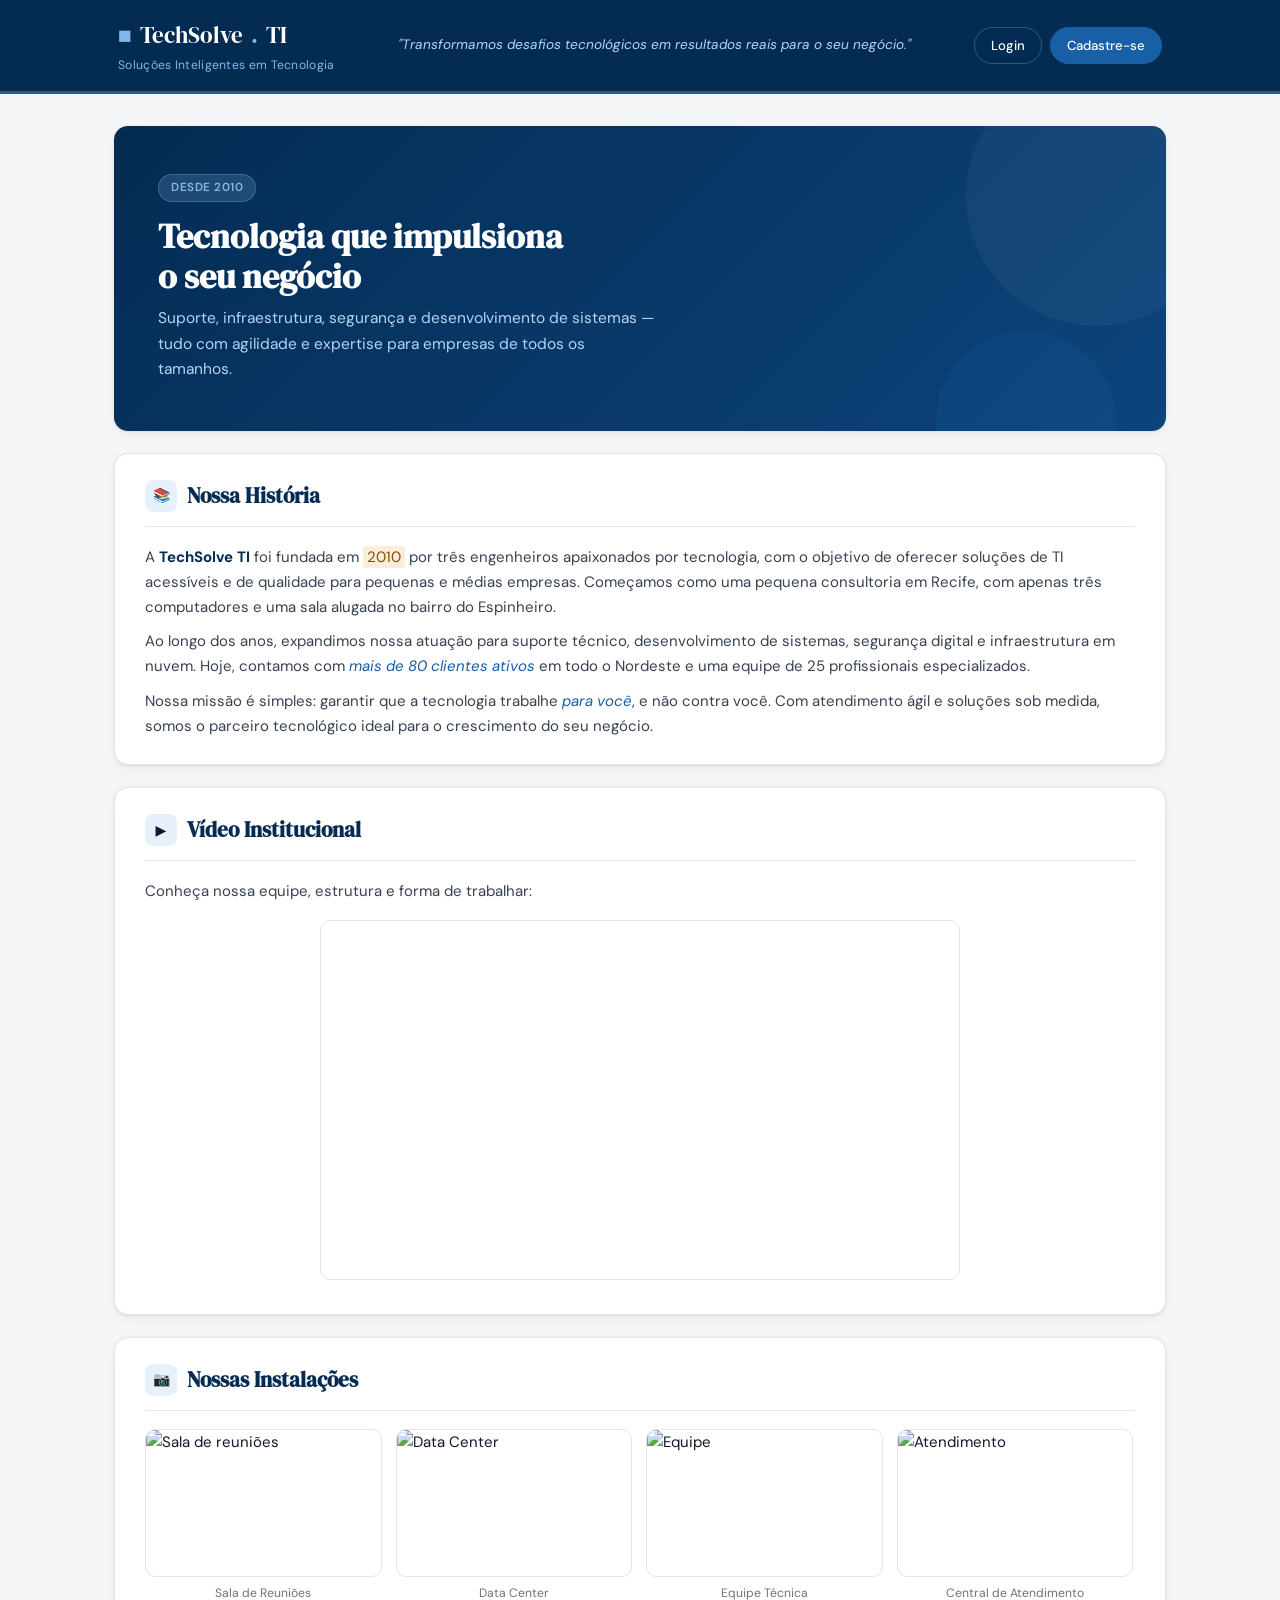
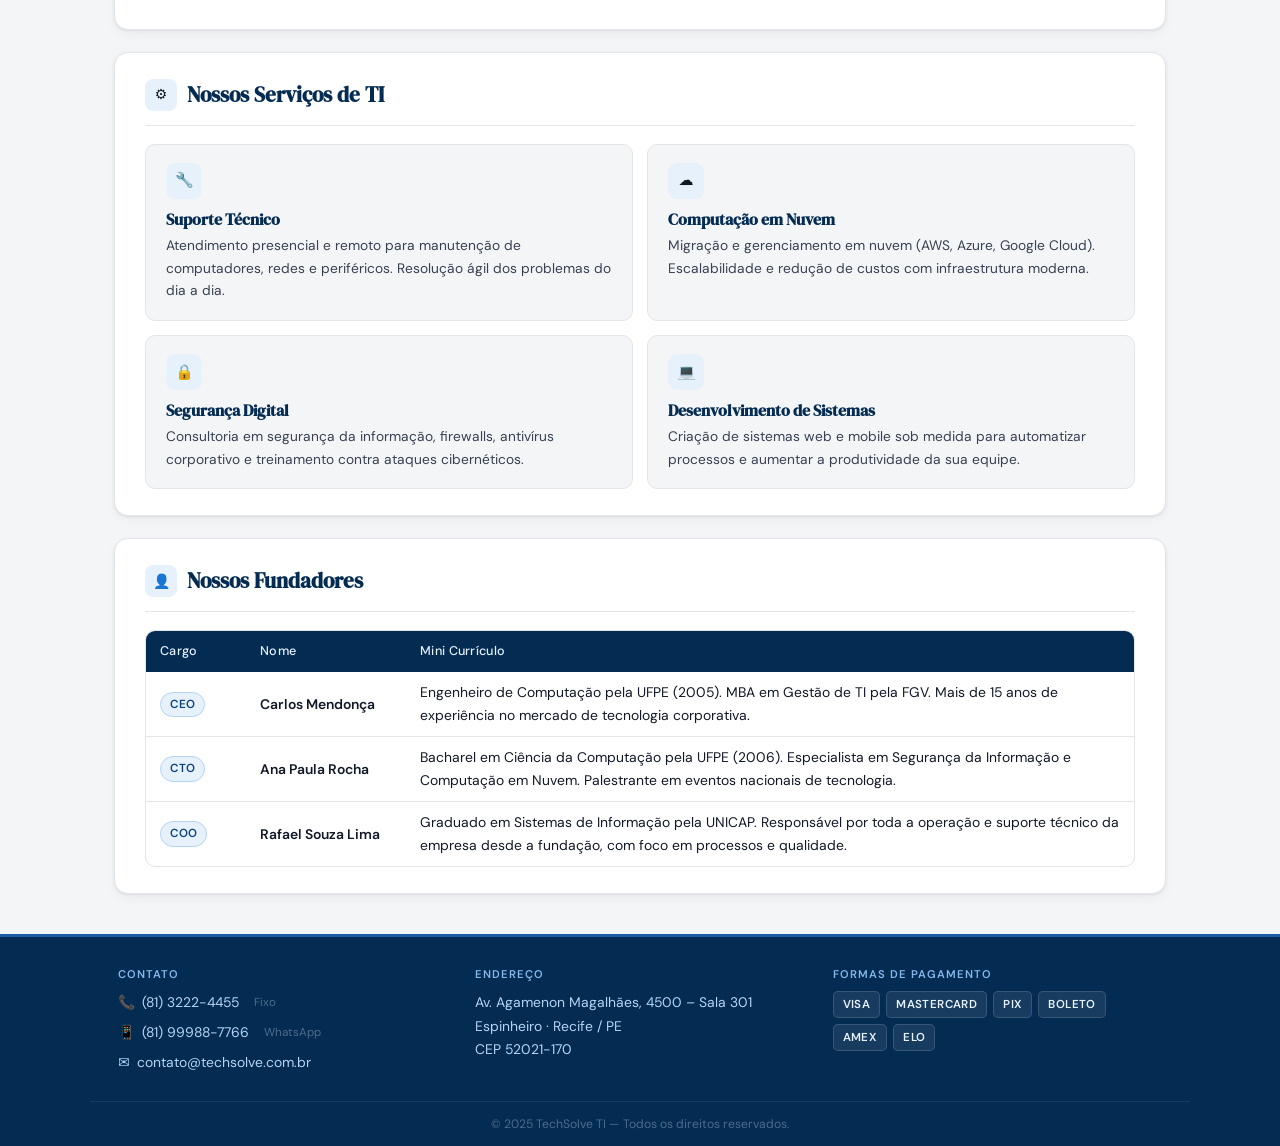
==== index.html @ c30ae689 "arquivos principais" ====
<!DOCTYPE html>
<html lang="pt-BR">
<head>
  <meta charset="UTF-8">
  <meta name="viewport" content="width=device-width, initial-scale=1.0">
  <title>TechSolve TI – Soluções em Tecnologia</title>
  <link rel="stylesheet" href="style.css">
  <style>
    .hero {
      background: linear-gradient(135deg, var(--azul-escuro) 0%, #0C447C 100%);
      border-radius: var(--radius-lg);
      padding: 48px 44px;
      margin-bottom: 22px;
      position: relative;
      overflow: hidden;
      box-shadow: var(--sombra);
    }
    .hero::before {
      content:''; position:absolute; right:-60px; top:-60px;
      width:260px; height:260px; border-radius:50%;
      background:rgba(255,255,255,0.04);
    }
    .hero::after {
      content:''; position:absolute; right:50px; bottom:-80px;
      width:180px; height:180px; border-radius:50%;
      background:rgba(24,95,165,0.2);
    }
    .hero-badge {
      display:inline-block; background:rgba(133,183,235,0.2);
      color:#85B7EB; border:1px solid rgba(133,183,235,0.3);
      font-size:0.73rem; font-weight:600; padding:3px 12px;
      border-radius:20px; letter-spacing:.5px; margin-bottom:14px;
    }
    .hero h1 {
      font-family:'DM Serif Display',Georgia,serif;
      font-size:2.1rem; color:#fff; line-height:1.2; margin-bottom:10px;
    }
    .hero p { color:#B5D4F4; font-size:.97rem; margin:0; max-width:500px; }

    .galeria { display:flex; flex-wrap:wrap; gap:14px; }
    .galeria figure { width:calc(25% - 11px); min-width:160px; }
    .galeria figure img {
      width:100%; height:148px; object-fit:cover;
      border-radius:10px; display:block;
      border:1px solid var(--cinza-borda);
    }
    .galeria figcaption { font-size:.76rem; color:var(--cinza-muted); margin-top:6px; text-align:center; }

    .cards-servicos { display:grid; grid-template-columns:1fr 1fr; gap:14px; }
    .card-servico {
      background:var(--cinza-bg); border:1px solid var(--cinza-borda);
      border-radius:var(--radius); padding:18px 20px;
      transition:border-color .15s, box-shadow .15s;
    }
    .card-servico:hover { border-color:var(--azul-borda); box-shadow:0 2px 8px rgba(24,95,165,.1); }
    .card-icone {
      width:36px; height:36px; background:var(--azul-claro);
      border-radius:9px; display:flex; align-items:center; justify-content:center;
      font-size:15px; margin-bottom:10px;
    }
    .card-servico h3 { color:var(--azul-escuro); margin-bottom:5px; font-size:1rem; }
    .card-servico p { font-size:.86rem; margin:0; }

    .badge-cargo {
      display:inline-block; background:var(--azul-claro); color:var(--azul-hover);
      border:1px solid var(--azul-borda); padding:2px 9px;
      border-radius:20px; font-size:.73rem; font-weight:600;
    }
  </style>
</head>
<body>

<header>
  <div class="header-inner">
    <div class="logo-area">
      <div class="logo-nome">
        <span style="color:#85B7EB">&#9632;</span>
        TechSolve<span class="logo-dot">.</span>TI
      </div>
      <div class="logo-sub">Soluções Inteligentes em Tecnologia</div>
    </div>
    <div class="header-frase">
      "Transformamos desafios tecnológicos em resultados reais para o seu negócio."
    </div>
    <nav class="nav-links">
      <a href="login.html">Login</a>
      <a href="cadastro.html" class="destaque">Cadastre-se</a>
      <a href="servicos.html" id="link-servicos" style="display:none;" class="destaque">Solicitar Serviço</a>
    </nav>
  </div>
</header>

<main>

  <div class="hero">
    <div class="hero-badge">DESDE 2010</div>
    <h1>Tecnologia que impulsiona<br>o seu negócio</h1>
    <p>Suporte, infraestrutura, segurança e desenvolvimento de sistemas — tudo com agilidade e expertise para empresas de todos os tamanhos.</p>
  </div>

  <section class="secao">
    <div class="secao-titulo">
      <div class="icone-secao">&#128218;</div>
      <h2>Nossa História</h2>
    </div>
    <p>A <strong class="dest">TechSolve TI</strong> foi fundada em <mark class="realce">2010</mark> por três engenheiros apaixonados por tecnologia, com o objetivo de oferecer soluções de TI acessíveis e de qualidade para pequenas e médias empresas. Começamos como uma pequena consultoria em Recife, com apenas três computadores e uma sala alugada no bairro do Espinheiro.</p>
    <p>Ao longo dos anos, expandimos nossa atuação para suporte técnico, desenvolvimento de sistemas, segurança digital e infraestrutura em nuvem. Hoje, contamos com <em>mais de 80 clientes ativos</em> em todo o Nordeste e uma equipe de 25 profissionais especializados.</p>
    <p style="margin:0">Nossa missão é simples: garantir que a tecnologia trabalhe <em>para você</em>, e não contra você. Com atendimento ágil e soluções sob medida, somos o parceiro tecnológico ideal para o crescimento do seu negócio.</p>
  </section>

  <section class="secao">
    <div class="secao-titulo">
      <div class="icone-secao">&#9654;</div>
      <h2>Vídeo Institucional</h2>
    </div>
    <p style="margin-bottom:16px">Conheça nossa equipe, estrutura e forma de trabalhar:</p>
    <div style="text-align:center">
      <iframe width="640" height="360"
        src="https://www.youtube.com/embed/dQw4w9WgXcQ"
        title="Vídeo institucional TechSolve TI"
        frameborder="0"
        allow="accelerometer; autoplay; clipboard-write; encrypted-media; gyroscope; picture-in-picture"
        allowfullscreen
        style="border-radius:10px; max-width:100%; border:1px solid var(--cinza-borda)">
      </iframe>
    </div>
  </section>

  <section class="secao">
    <div class="secao-titulo">
      <div class="icone-secao">&#128247;</div>
      <h2>Nossas Instalações</h2>
    </div>
    <div class="galeria">
      <figure>
        <img src="https://placehold.co/240x148/042C53/E6F1FB?text=Sala+de+Reuniões" alt="Sala de reuniões">
        <figcaption>Sala de Reuniões</figcaption>
      </figure>
      <figure>
        <img src="https://placehold.co/240x148/185FA5/ffffff?text=Data+Center" alt="Data Center">
        <figcaption>Data Center</figcaption>
      </figure>
      <figure>
        <img src="https://placehold.co/240x148/0C447C/B5D4F4?text=Equipe+Técnica" alt="Equipe">
        <figcaption>Equipe Técnica</figcaption>
      </figure>
      <figure>
        <img src="https://placehold.co/240x148/378ADD/ffffff?text=Atendimento" alt="Atendimento">
        <figcaption>Central de Atendimento</figcaption>
      </figure>
    </div>
  </section>

  <section class="secao">
    <div class="secao-titulo">
      <div class="icone-secao">&#9881;</div>
      <h2>Nossos Serviços de TI</h2>
    </div>
    <div class="cards-servicos">
      <div class="card-servico">
        <div class="card-icone">&#128295;</div>
        <h3>Suporte Técnico</h3>
        <p>Atendimento presencial e remoto para manutenção de computadores, redes e periféricos. Resolução ágil dos problemas do dia a dia.</p>
      </div>
      <div class="card-servico">
        <div class="card-icone">&#9729;</div>
        <h3>Computação em Nuvem</h3>
        <p>Migração e gerenciamento em nuvem (AWS, Azure, Google Cloud). Escalabilidade e redução de custos com infraestrutura moderna.</p>
      </div>
      <div class="card-servico">
        <div class="card-icone">&#128274;</div>
        <h3>Segurança Digital</h3>
        <p>Consultoria em segurança da informação, firewalls, antivírus corporativo e treinamento contra ataques cibernéticos.</p>
      </div>
      <div class="card-servico">
        <div class="card-icone">&#128187;</div>
        <h3>Desenvolvimento de Sistemas</h3>
        <p>Criação de sistemas web e mobile sob medida para automatizar processos e aumentar a produtividade da sua equipe.</p>
      </div>
    </div>
  </section>

  <section class="secao">
    <div class="secao-titulo">
      <div class="icone-secao">&#128100;</div>
      <h2>Nossos Fundadores</h2>
    </div>
    <div class="tabela-wrap">
      <table class="tabela-padrao">
        <thead>
          <tr>
            <th style="width:100px">Cargo</th>
            <th style="width:160px">Nome</th>
            <th>Mini Currículo</th>
          </tr>
        </thead>
        <tbody>
          <tr>
            <td><span class="badge-cargo">CEO</span></td>
            <td style="font-weight:600">Carlos Mendonça</td>
            <td>Engenheiro de Computação pela UFPE (2005). MBA em Gestão de TI pela FGV. Mais de 15 anos de experiência no mercado de tecnologia corporativa.</td>
          </tr>
          <tr>
            <td><span class="badge-cargo">CTO</span></td>
            <td style="font-weight:600">Ana Paula Rocha</td>
            <td>Bacharel em Ciência da Computação pela UFPE (2006). Especialista em Segurança da Informação e Computação em Nuvem. Palestrante em eventos nacionais de tecnologia.</td>
          </tr>
          <tr>
            <td><span class="badge-cargo">COO</span></td>
            <td style="font-weight:600">Rafael Souza Lima</td>
            <td>Graduado em Sistemas de Informação pela UNICAP. Responsável por toda a operação e suporte técnico da empresa desde a fundação, com foco em processos e qualidade.</td>
          </tr>
        </tbody>
      </table>
    </div>
  </section>

</main>

<footer>
  <div class="footer-inner">
    <div>
      <h3>Contato</h3>
      <ul>
        <li><span>&#128222;</span>(81) 3222-4455 &nbsp;<small style="color:#4d6b8a">Fixo</small></li>
        <li><span>&#128241;</span>(81) 99988-7766 &nbsp;<small style="color:#4d6b8a">WhatsApp</small></li>
        <li><span>&#9993;</span><a href="mailto:contato@techsolve.com.br">contato@techsolve.com.br</a></li>
      </ul>
    </div>
    <div>
      <h3>Endereço</h3>
      <p class="footer-addr">Av. Agamenon Magalhães, 4500 – Sala 301<br>Espinheiro · Recife / PE<br>CEP 52021-170</p>
    </div>
    <div>
      <h3>Formas de Pagamento</h3>
      <div class="pagamento-icones">
        <span>VISA</span><span>MASTERCARD</span><span>PIX</span>
        <span>BOLETO</span><span>AMEX</span><span>ELO</span>
      </div>
    </div>
  </div>
  <div class="footer-end">© 2025 TechSolve TI — Todos os direitos reservados.</div>
</footer>

<script>
  if (sessionStorage.getItem('logado') === 'true') {
    document.getElementById('link-servicos').style.display = 'inline-block';
  }
</script>
</body>
</html>
---- style.css ----
@import url('https://fonts.googleapis.com/css2?family=DM+Sans:wght@400;500;600&family=DM+Serif+Display&display=swap');

:root {
  --azul:        #185FA5;
  --azul-escuro: #042C53;
  --azul-hover:  #0C447C;
  --azul-claro:  #E6F1FB;
  --azul-borda:  #B5D4F4;
  --cinza-bg:    #f4f5f7;
  --cinza-card:  #ffffff;
  --cinza-borda: #e2e5ea;
  --cinza-muted: #6b7280;
  --texto:       #111827;
  --verde:       #3B6D11;
  --verde-bg:    #EAF3DE;
  --vermelho:    #A32D2D;
  --vermelho-bg: #FCEBEB;
  --amarelo-bg:  #FAEEDA;
  --amarelo:     #854F0B;
  --branco:      #ffffff;
  --radius:      10px;
  --radius-lg:   14px;
  --sombra:      0 1px 3px rgba(0,0,0,0.07), 0 4px 12px rgba(0,0,0,0.04);
}

* { box-sizing: border-box; margin: 0; padding: 0; }

body {
  font-family: 'DM Sans', system-ui, sans-serif;
  color: var(--texto);
  background: var(--cinza-bg);
  font-size: 15px;
  line-height: 1.65;
  overflow-y: auto;
}

h1, h2, h3 {
  font-family: 'DM Serif Display', Georgia, serif;
  color: var(--azul-escuro);
  line-height: 1.25;
}
h1 { font-size: 2rem; }
h2 { font-size: 1.3rem; margin-bottom: 12px; }
h3 { font-size: 1.05rem; }
p  { margin-bottom: 10px; color: #374151; }
em { font-style: italic; color: var(--azul); }

a { color: var(--azul); text-decoration: none; }
a:hover { text-decoration: underline; }

strong.dest { color: var(--azul-escuro); }
mark.realce { background: var(--amarelo-bg); color: var(--amarelo); padding: 1px 4px; border-radius: 4px; }

/* ===== HEADER ===== */
header { background: var(--azul-escuro); border-bottom: 3px solid var(--azul); }

.header-inner {
  max-width: 1100px;
  margin: 0 auto;
  padding: 16px 28px;
  display: flex;
  align-items: center;
  gap: 20px;
}

.logo-area { flex-shrink: 0; }

.logo-nome {
  font-family: 'DM Serif Display', Georgia, serif;
  font-size: 1.45rem;
  color: #fff;
  display: flex;
  align-items: center;
  gap: 8px;
}

.logo-dot { color: #85B7EB; }
.logo-sub { font-size: 0.76rem; color: #85B7EB; margin-top: 1px; letter-spacing: 0.3px; }

.header-frase {
  flex: 1;
  font-size: 0.85rem;
  color: #B5D4F4;
  font-style: italic;
  text-align: center;
  padding: 0 8px;
}

.nav-links { display: flex; gap: 8px; flex-shrink: 0; }

.nav-links a {
  color: #fff;
  font-size: 0.82rem;
  font-weight: 500;
  padding: 7px 16px;
  border-radius: 20px;
  border: 1px solid rgba(255,255,255,0.2);
}

.nav-links a:hover { background: rgba(255,255,255,0.1); text-decoration: none; }
.nav-links a.destaque { background: var(--azul); border-color: var(--azul); }

/* ===== MAIN ===== */
main { max-width: 1100px; margin: 32px auto; padding: 0 24px; }

/* ===== SEÇÃO ===== */
.secao {
  background: var(--cinza-card);
  border: 1px solid var(--cinza-borda);
  border-radius: var(--radius-lg);
  padding: 26px 30px;
  margin-bottom: 22px;
  box-shadow: var(--sombra);
}

.secao-titulo {
  display: flex;
  align-items: center;
  gap: 10px;
  margin-bottom: 18px;
  padding-bottom: 14px;
  border-bottom: 1px solid var(--cinza-borda);
}
.secao-titulo h2 { margin: 0; }

.icone-secao {
  width: 32px; height: 32px;
  background: var(--azul-claro);
  border-radius: 8px;
  display: flex; align-items: center; justify-content: center;
  font-size: 14px; flex-shrink: 0;
}

/* ===== FOOTER ===== */
footer { background: var(--azul-escuro); border-top: 3px solid var(--azul); margin-top: 40px; }

.footer-inner {
  max-width: 1100px;
  margin: 0 auto;
  padding: 30px 28px 20px;
  display: grid;
  grid-template-columns: 1fr 1fr 1fr;
  gap: 28px;
}

footer h3 {
  font-family: 'DM Sans', sans-serif;
  font-size: 0.7rem;
  font-weight: 600;
  color: #85B7EB;
  text-transform: uppercase;
  letter-spacing: 1px;
  margin-bottom: 10px;
}

footer ul { list-style: none; }
footer ul li { font-size: 0.87rem; color: #B5D4F4; margin-bottom: 7px; display: flex; align-items: center; gap: 7px; }
footer ul li a { color: #B5D4F4; }
footer ul li a:hover { color: #fff; }
.footer-addr { font-size: 0.87rem; color: #B5D4F4; line-height: 1.7; }

.footer-end {
  max-width: 1100px; margin: 0 auto;
  padding: 12px 28px;
  border-top: 1px solid rgba(255,255,255,0.07);
  font-size: 0.76rem; color: #4d6b8a; text-align: center;
}

.pagamento-icones { display: flex; flex-wrap: wrap; gap: 6px; margin-top: 4px; }
.pagamento-icones span {
  background: rgba(255,255,255,0.08);
  color: #E6F1FB;
  border: 1px solid rgba(255,255,255,0.14);
  padding: 3px 9px;
  border-radius: 5px;
  font-size: 0.72rem;
  font-weight: 600;
  letter-spacing: 0.4px;
}

/* ===== FORMULÁRIOS ===== */
.pagina-form { min-height: 100vh; display: flex; flex-direction: column; }

.form-wrap {
  flex: 1; display: flex; align-items: center; justify-content: center; padding: 36px 20px;
}

.form-card {
  background: var(--branco);
  border: 1px solid var(--cinza-borda);
  border-radius: var(--radius-lg);
  box-shadow: var(--sombra);
  padding: 36px 40px;
  width: 100%;
  max-width: 480px;
}
.form-card.largo { max-width: 620px; }

.form-logo {
  text-align: center;
  margin-bottom: 24px;
  padding-bottom: 20px;
  border-bottom: 1px solid var(--cinza-borda);
}
.form-logo .logo-nome { color: var(--azul-escuro); justify-content: center; font-size: 1.3rem; }
.form-logo .logo-sub { color: var(--cinza-muted); }

.form-card h2 { font-size: 1.2rem; margin-bottom: 20px; color: var(--azul-escuro); }

.campo { margin-bottom: 15px; }

.campo label {
  display: block;
  font-size: 0.8rem;
  font-weight: 600;
  color: var(--azul-escuro);
  margin-bottom: 5px;
  letter-spacing: 0.2px;
}

.campo input,
.campo select {
  width: 100%;
  padding: 9px 12px;
  border: 1px solid var(--cinza-borda);
  border-radius: var(--radius);
  font-size: 0.92rem;
  font-family: 'DM Sans', sans-serif;
  color: var(--texto);
  background: #fafbfc;
  outline: none;
  transition: border-color 0.15s, box-shadow 0.15s;
}

.campo input:focus,
.campo select:focus {
  border-color: var(--azul);
  box-shadow: 0 0 0 3px rgba(24,95,165,0.1);
  background: #fff;
}

.campo-instrucoes {
  display: block;
  background: var(--azul-claro);
  border: 1px solid var(--azul-borda);
  border-radius: var(--radius);
  padding: 11px 14px;
  font-size: 0.81rem;
  color: var(--azul-hover);
  line-height: 1.65;
}

.campo-instrucoes code {
  background: rgba(24,95,165,0.12);
  padding: 1px 5px;
  border-radius: 4px;
  font-size: 0.79rem;
}

.radio-grupo { display: flex; flex-wrap: wrap; gap: 10px; margin-top: 4px; }
.radio-grupo label {
  font-weight: 400; display: flex; align-items: center; gap: 5px;
  font-size: 0.87rem; color: var(--texto); cursor: pointer;
}

.linha-dupla { display: flex; gap: 12px; }
.linha-dupla .campo { flex: 1; }

.btn-grupo { display: flex; gap: 8px; margin-top: 20px; flex-wrap: wrap; }

.btn {
  padding: 9px 20px;
  border-radius: 8px;
  font-size: 0.87rem;
  font-weight: 500;
  font-family: 'DM Sans', sans-serif;
  cursor: pointer;
  border: 1px solid transparent;
  transition: all 0.15s;
}

.btn-primario { background: var(--azul); color: #fff; border-color: var(--azul); }
.btn-primario:hover { background: var(--azul-hover); }
.btn-secundario { background: #fff; color: var(--texto); border-color: var(--cinza-borda); }
.btn-secundario:hover { background: var(--cinza-bg); }
.btn-perigo {
  background: var(--vermelho-bg); color: var(--vermelho);
  border-color: #F7C1C1; padding: 4px 10px; font-size: 0.77rem;
}
.btn-perigo:hover { background: #F7C1C1; }

.msg-validacao {
  font-size: 0.84rem; margin-top: 14px; padding: 10px 14px;
  border-radius: var(--radius); display: none; font-weight: 500;
}
.msg-erro    { background: var(--vermelho-bg); color: var(--vermelho); border: 1px solid #F7C1C1; }
.msg-sucesso { background: var(--verde-bg);    color: var(--verde);    border: 1px solid #C0DD97; }

.link-aux { font-size: 0.82rem; text-align: center; margin-top: 12px; color: var(--cinza-muted); }

/* ===== TABELAS ===== */
.tabela-wrap { overflow-x: auto; border-radius: var(--radius); border: 1px solid var(--cinza-borda); }

.tabela-padrao { width: 100%; border-collapse: collapse; font-size: 0.87rem; }

.tabela-padrao thead th {
  background: var(--azul-escuro); color: #E6F1FB;
  padding: 10px 14px; text-align: left;
  font-weight: 500; font-size: 0.79rem; letter-spacing: 0.3px;
}

.tabela-padrao tbody td {
  padding: 9px 14px; border-bottom: 1px solid var(--cinza-borda); color: var(--texto);
}
.tabela-padrao tbody tr:last-child td { border-bottom: none; }
.tabela-padrao tbody tr:hover td { background: var(--azul-claro); }

.label-saida {
  display: block; padding: 9px 12px;
  background: var(--azul-claro); border: 1px solid var(--azul-borda);
  border-radius: var(--radius); font-size: 0.9rem; color: var(--azul-hover);
  font-weight: 500; min-height: 38px;
}
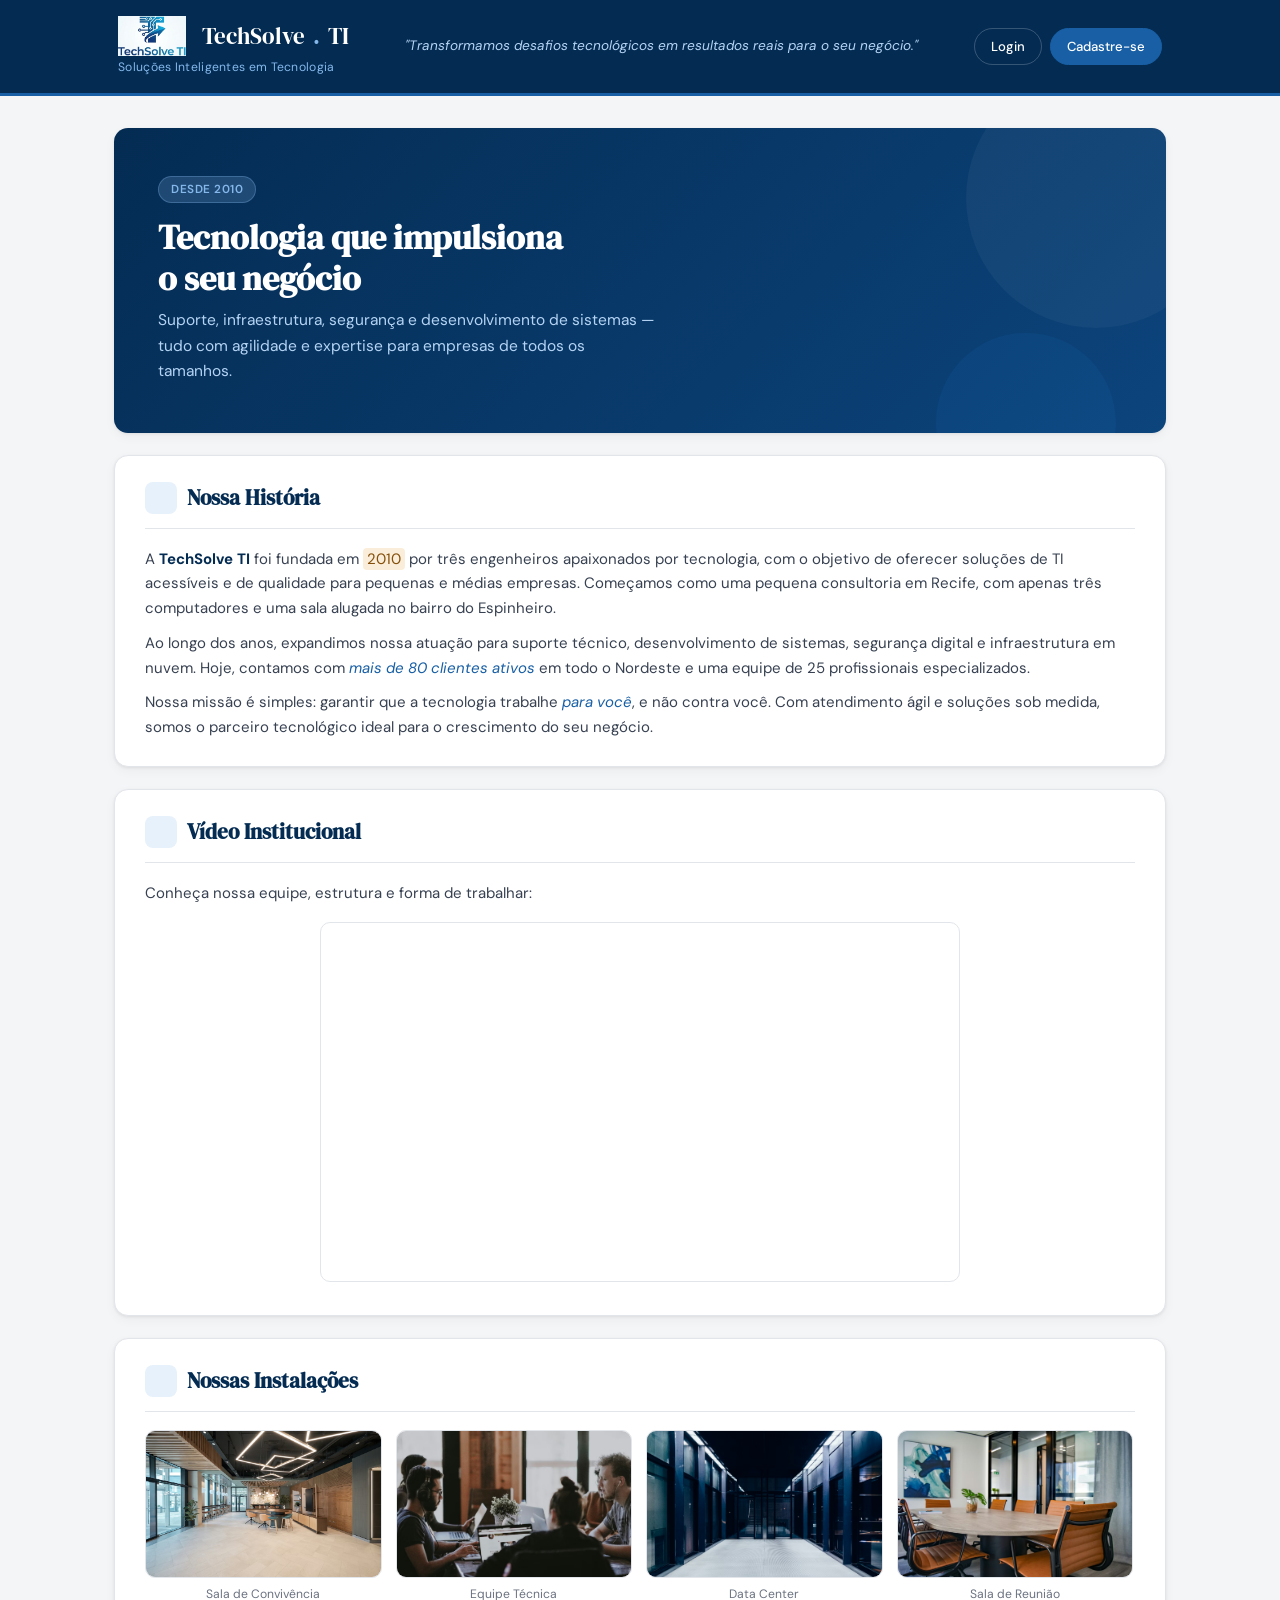
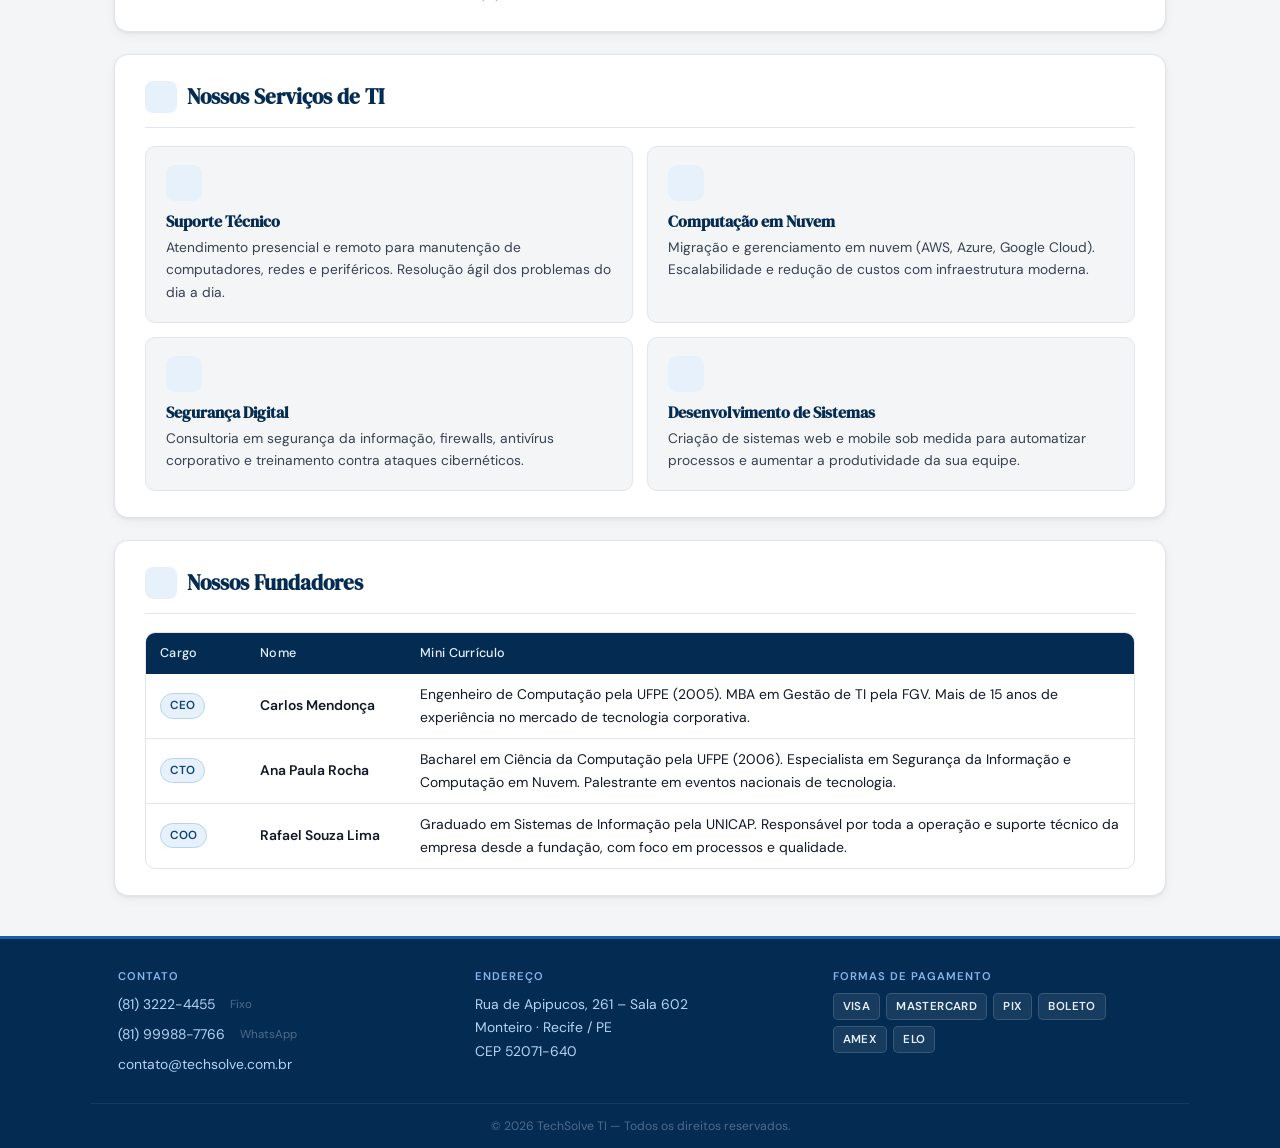
==== commit 7c4ee66d: "adição de imagens + alterações" ====
--- a/index.html
+++ b/index.html
@@ -4,16 +4,13 @@
   <meta charset="UTF-8">
   <meta name="viewport" content="width=device-width, initial-scale=1.0">
   <title>TechSolve TI – Soluções em Tecnologia</title>
-  <link rel="stylesheet" href="style.css">
+  <link rel="stylesheet" href="css/style.css">
   <style>
     .hero {
       background: linear-gradient(135deg, var(--azul-escuro) 0%, #0C447C 100%);
-      border-radius: var(--radius-lg);
-      padding: 48px 44px;
-      margin-bottom: 22px;
-      position: relative;
-      overflow: hidden;
-      box-shadow: var(--sombra);
+      border-radius: var(--radius-lg); padding: 48px 44px;
+      margin-bottom: 22px; position: relative;
+      overflow: hidden; box-shadow: var(--sombra);
     }
     .hero::before {
       content:''; position:absolute; right:-60px; top:-60px;
@@ -41,8 +38,7 @@
     .galeria figure { width:calc(25% - 11px); min-width:160px; }
     .galeria figure img {
       width:100%; height:148px; object-fit:cover;
-      border-radius:10px; display:block;
-      border:1px solid var(--cinza-borda);
+      border-radius:10px; display:block; border:1px solid var(--cinza-borda);
     }
     .galeria figcaption { font-size:.76rem; color:var(--cinza-muted); margin-top:6px; text-align:center; }
 
@@ -59,7 +55,7 @@
       font-size:15px; margin-bottom:10px;
     }
     .card-servico h3 { color:var(--azul-escuro); margin-bottom:5px; font-size:1rem; }
-    .card-servico p { font-size:.86rem; margin:0; }
+    .card-servico p  { font-size:.86rem; margin:0; }
 
     .badge-cargo {
       display:inline-block; background:var(--azul-claro); color:var(--azul-hover);
@@ -73,15 +69,13 @@
 <header>
   <div class="header-inner">
     <div class="logo-area">
-      <div class="logo-nome">
-        <span style="color:#85B7EB">&#9632;</span>
-        TechSolve<span class="logo-dot">.</span>TI
-      </div>
-      <div class="logo-sub">Soluções Inteligentes em Tecnologia</div>
-    </div>
-    <div class="header-frase">
-      "Transformamos desafios tecnológicos em resultados reais para o seu negócio."
-    </div>
+  <div class="logo-nome">
+    <img src="img/logo.png" alt="TechSolve Logo" style="height: 40px; vertical-align: middle; margin-right: 8px;">
+    TechSolve<span class="logo-dot">.</span>TI
+  </div>
+  <div class="logo-sub">Soluções Inteligentes em Tecnologia</div>
+</div>
+    <div class="header-frase">"Transformamos desafios tecnológicos em resultados reais para o seu negócio."</div>
     <nav class="nav-links">
       <a href="login.html">Login</a>
       <a href="cadastro.html" class="destaque">Cadastre-se</a>
@@ -100,7 +94,7 @@
 
   <section class="secao">
     <div class="secao-titulo">
-      <div class="icone-secao">&#128218;</div>
+      <div class="icone-secao"></div>
       <h2>Nossa História</h2>
     </div>
     <p>A <strong class="dest">TechSolve TI</strong> foi fundada em <mark class="realce">2010</mark> por três engenheiros apaixonados por tecnologia, com o objetivo de oferecer soluções de TI acessíveis e de qualidade para pequenas e médias empresas. Começamos como uma pequena consultoria em Recife, com apenas três computadores e uma sala alugada no bairro do Espinheiro.</p>
@@ -110,16 +104,19 @@
 
   <section class="secao">
     <div class="secao-titulo">
-      <div class="icone-secao">&#9654;</div>
+      <div class="icone-secao"></div>
       <h2>Vídeo Institucional</h2>
     </div>
     <p style="margin-bottom:16px">Conheça nossa equipe, estrutura e forma de trabalhar:</p>
     <div style="text-align:center">
-      <iframe width="640" height="360"
-        src="https://www.youtube.com/embed/dQw4w9WgXcQ"
+      <iframe
+        width="640"
+        height="360"
+        src="https://www.youtube.com/embed/zGsX5-lO0w8"
         title="Vídeo institucional TechSolve TI"
         frameborder="0"
-        allow="accelerometer; autoplay; clipboard-write; encrypted-media; gyroscope; picture-in-picture"
+        allow="accelerometer; autoplay; clipboard-write; encrypted-media; gyroscope; picture-in-picture; web-share"
+        referrerpolicy="strict-origin-when-cross-origin"
         allowfullscreen
         style="border-radius:10px; max-width:100%; border:1px solid var(--cinza-borda)">
       </iframe>
@@ -128,52 +125,52 @@
 
   <section class="secao">
     <div class="secao-titulo">
-      <div class="icone-secao">&#128247;</div>
+      <div class="icone-secao"></div>
       <h2>Nossas Instalações</h2>
     </div>
     <div class="galeria">
       <figure>
-        <img src="https://placehold.co/240x148/042C53/E6F1FB?text=Sala+de+Reuniões" alt="Sala de reuniões">
-        <figcaption>Sala de Reuniões</figcaption>
-      </figure>
-      <figure>
-        <img src="https://placehold.co/240x148/185FA5/ffffff?text=Data+Center" alt="Data Center">
+        <img src="img/foto1.jpg" alt="Sala de convivência">
+        <figcaption>Sala de Convivência</figcaption>
+      </figure>
+      <figure>
+        <img src="img/foto2.jpg" alt="Equipe">
+        <figcaption>Equipe Técnica</figcaption>
+      </figure>
+      <figure>
+        <img src="img/foto3.jpg" alt="Data Center">
         <figcaption>Data Center</figcaption>
       </figure>
       <figure>
-        <img src="https://placehold.co/240x148/0C447C/B5D4F4?text=Equipe+Técnica" alt="Equipe">
-        <figcaption>Equipe Técnica</figcaption>
-      </figure>
-      <figure>
-        <img src="https://placehold.co/240x148/378ADD/ffffff?text=Atendimento" alt="Atendimento">
-        <figcaption>Central de Atendimento</figcaption>
-      </figure>
-    </div>
-  </section>
-
-  <section class="secao">
-    <div class="secao-titulo">
-      <div class="icone-secao">&#9881;</div>
+        <img src="img/foto4.jpg" alt="Sala de reunião">
+        <figcaption>Sala de Reunião</figcaption>
+      </figure>
+    </div>
+  </section>
+
+  <section class="secao">
+    <div class="secao-titulo">
+      <div class="icone-secao"></div>
       <h2>Nossos Serviços de TI</h2>
     </div>
     <div class="cards-servicos">
       <div class="card-servico">
-        <div class="card-icone">&#128295;</div>
+        <div class="card-icone"></div>
         <h3>Suporte Técnico</h3>
         <p>Atendimento presencial e remoto para manutenção de computadores, redes e periféricos. Resolução ágil dos problemas do dia a dia.</p>
       </div>
       <div class="card-servico">
-        <div class="card-icone">&#9729;</div>
+        <div class="card-icone"></div>
         <h3>Computação em Nuvem</h3>
         <p>Migração e gerenciamento em nuvem (AWS, Azure, Google Cloud). Escalabilidade e redução de custos com infraestrutura moderna.</p>
       </div>
       <div class="card-servico">
-        <div class="card-icone">&#128274;</div>
+        <div class="card-icone"></div>
         <h3>Segurança Digital</h3>
         <p>Consultoria em segurança da informação, firewalls, antivírus corporativo e treinamento contra ataques cibernéticos.</p>
       </div>
       <div class="card-servico">
-        <div class="card-icone">&#128187;</div>
+        <div class="card-icone"></div>
         <h3>Desenvolvimento de Sistemas</h3>
         <p>Criação de sistemas web e mobile sob medida para automatizar processos e aumentar a produtividade da sua equipe.</p>
       </div>
@@ -182,7 +179,7 @@
 
   <section class="secao">
     <div class="secao-titulo">
-      <div class="icone-secao">&#128100;</div>
+      <div class="icone-secao"></div>
       <h2>Nossos Fundadores</h2>
     </div>
     <div class="tabela-wrap">
@@ -222,14 +219,14 @@
     <div>
       <h3>Contato</h3>
       <ul>
-        <li><span>&#128222;</span>(81) 3222-4455 &nbsp;<small style="color:#4d6b8a">Fixo</small></li>
-        <li><span>&#128241;</span>(81) 99988-7766 &nbsp;<small style="color:#4d6b8a">WhatsApp</small></li>
-        <li><span>&#9993;</span><a href="mailto:contato@techsolve.com.br">contato@techsolve.com.br</a></li>
+        <li>(81) 3222-4455 &nbsp;<small style="color:#4d6b8a">Fixo</small></li>
+        <li>(81) 99988-7766 &nbsp;<small style="color:#4d6b8a">WhatsApp</small></li>
+        <li><a href="mailto:contato@techsolve.com.br">contato@techsolve.com.br</a></li>
       </ul>
     </div>
     <div>
       <h3>Endereço</h3>
-      <p class="footer-addr">Av. Agamenon Magalhães, 4500 – Sala 301<br>Espinheiro · Recife / PE<br>CEP 52021-170</p>
+      <p class="footer-addr">Rua de Apipucos, 261 – Sala 602<br>Monteiro · Recife / PE<br>CEP 52071-640</p>
     </div>
     <div>
       <h3>Formas de Pagamento</h3>
@@ -239,13 +236,9 @@
       </div>
     </div>
   </div>
-  <div class="footer-end">© 2025 TechSolve TI — Todos os direitos reservados.</div>
+  <div class="footer-end">© 2026 TechSolve TI — Todos os direitos reservados.</div>
 </footer>
 
-<script>
-  if (sessionStorage.getItem('logado') === 'true') {
-    document.getElementById('link-servicos').style.display = 'inline-block';
-  }
-</script>
+<script src="js/index.js"></script>
 </body>
 </html>
--- a/css/style.css
+++ b/css/style.css
@@ -0,0 +1,323 @@
+@import url('https://fonts.googleapis.com/css2?family=DM+Sans:wght@400;500;600&family=DM+Serif+Display&display=swap');
+
+:root {
+  --azul:        #185FA5;
+  --azul-escuro: #042C53;
+  --azul-hover:  #0C447C;
+  --azul-claro:  #E6F1FB;
+  --azul-borda:  #B5D4F4;
+  --cinza-bg:    #f4f5f7;
+  --cinza-card:  #ffffff;
+  --cinza-borda: #e2e5ea;
+  --cinza-muted: #6b7280;
+  --texto:       #111827;
+  --verde:       #3B6D11;
+  --verde-bg:    #EAF3DE;
+  --vermelho:    #A32D2D;
+  --vermelho-bg: #FCEBEB;
+  --amarelo-bg:  #FAEEDA;
+  --amarelo:     #854F0B;
+  --branco:      #ffffff;
+  --radius:      10px;
+  --radius-lg:   14px;
+  --sombra:      0 1px 3px rgba(0,0,0,0.07), 0 4px 12px rgba(0,0,0,0.04);
+}
+
+* { box-sizing: border-box; margin: 0; padding: 0; }
+
+body {
+  font-family: 'DM Sans', system-ui, sans-serif;
+  color: var(--texto);
+  background: var(--cinza-bg);
+  font-size: 15px;
+  line-height: 1.65;
+  overflow-y: auto;
+}
+
+h1, h2, h3 {
+  font-family: 'DM Serif Display', Georgia, serif;
+  color: var(--azul-escuro);
+  line-height: 1.25;
+}
+h1 { font-size: 2rem; }
+h2 { font-size: 1.3rem; margin-bottom: 12px; }
+h3 { font-size: 1.05rem; }
+p  { margin-bottom: 10px; color: #374151; }
+em { font-style: italic; color: var(--azul); }
+
+a { color: var(--azul); text-decoration: none; }
+a:hover { text-decoration: underline; }
+
+strong.dest { color: var(--azul-escuro); }
+mark.realce { background: var(--amarelo-bg); color: var(--amarelo); padding: 1px 4px; border-radius: 4px; }
+
+/* ===== HEADER ===== */
+header { background: var(--azul-escuro); border-bottom: 3px solid var(--azul); }
+
+.header-inner {
+  max-width: 1100px;
+  margin: 0 auto;
+  padding: 16px 28px;
+  display: flex;
+  align-items: center;
+  gap: 20px;
+}
+
+.logo-area { flex-shrink: 0; }
+
+.logo-nome {
+  font-family: 'DM Serif Display', Georgia, serif;
+  font-size: 1.45rem;
+  color: #fff;
+  display: flex;
+  align-items: center;
+  gap: 8px;
+}
+
+.logo-dot { color: #85B7EB; }
+.logo-sub { font-size: 0.76rem; color: #85B7EB; margin-top: 1px; letter-spacing: 0.3px; }
+
+.header-frase {
+  flex: 1;
+  font-size: 0.85rem;
+  color: #B5D4F4;
+  font-style: italic;
+  text-align: center;
+  padding: 0 8px;
+}
+
+.nav-links { display: flex; gap: 8px; flex-shrink: 0; }
+
+.nav-links a {
+  color: #fff;
+  font-size: 0.82rem;
+  font-weight: 500;
+  padding: 7px 16px;
+  border-radius: 20px;
+  border: 1px solid rgba(255,255,255,0.2);
+}
+
+.nav-links a:hover { background: rgba(255,255,255,0.1); text-decoration: none; }
+.nav-links a.destaque { background: var(--azul); border-color: var(--azul); }
+
+/* ===== MAIN ===== */
+main { max-width: 1100px; margin: 32px auto; padding: 0 24px; }
+
+/* ===== SEÇÃO ===== */
+.secao {
+  background: var(--cinza-card);
+  border: 1px solid var(--cinza-borda);
+  border-radius: var(--radius-lg);
+  padding: 26px 30px;
+  margin-bottom: 22px;
+  box-shadow: var(--sombra);
+}
+
+.secao-titulo {
+  display: flex;
+  align-items: center;
+  gap: 10px;
+  margin-bottom: 18px;
+  padding-bottom: 14px;
+  border-bottom: 1px solid var(--cinza-borda);
+}
+.secao-titulo h2 { margin: 0; }
+
+.icone-secao {
+  width: 32px; height: 32px;
+  background: var(--azul-claro);
+  border-radius: 8px;
+  display: flex; align-items: center; justify-content: center;
+  font-size: 14px; flex-shrink: 0;
+}
+
+/* ===== FOOTER ===== */
+footer { background: var(--azul-escuro); border-top: 3px solid var(--azul); margin-top: 40px; }
+
+.footer-inner {
+  max-width: 1100px;
+  margin: 0 auto;
+  padding: 30px 28px 20px;
+  display: grid;
+  grid-template-columns: 1fr 1fr 1fr;
+  gap: 28px;
+}
+
+footer h3 {
+  font-family: 'DM Sans', sans-serif;
+  font-size: 0.7rem;
+  font-weight: 600;
+  color: #85B7EB;
+  text-transform: uppercase;
+  letter-spacing: 1px;
+  margin-bottom: 10px;
+}
+
+footer ul { list-style: none; }
+footer ul li { font-size: 0.87rem; color: #B5D4F4; margin-bottom: 7px; display: flex; align-items: center; gap: 7px; }
+footer ul li a { color: #B5D4F4; }
+footer ul li a:hover { color: #fff; }
+.footer-addr { font-size: 0.87rem; color: #B5D4F4; line-height: 1.7; }
+
+.footer-end {
+  max-width: 1100px; margin: 0 auto;
+  padding: 12px 28px;
+  border-top: 1px solid rgba(255,255,255,0.07);
+  font-size: 0.76rem; color: #4d6b8a; text-align: center;
+}
+
+.pagamento-icones { display: flex; flex-wrap: wrap; gap: 6px; margin-top: 4px; }
+.pagamento-icones span {
+  background: rgba(255,255,255,0.08);
+  color: #E6F1FB;
+  border: 1px solid rgba(255,255,255,0.14);
+  padding: 3px 9px;
+  border-radius: 5px;
+  font-size: 0.72rem;
+  font-weight: 600;
+  letter-spacing: 0.4px;
+}
+
+/* ===== FORMULÁRIOS ===== */
+.pagina-form { min-height: 100vh; display: flex; flex-direction: column; }
+
+.form-wrap {
+  flex: 1; display: flex; align-items: center; justify-content: center; padding: 36px 20px;
+}
+
+.form-card {
+  background: var(--branco);
+  border: 1px solid var(--cinza-borda);
+  border-radius: var(--radius-lg);
+  box-shadow: var(--sombra);
+  padding: 36px 40px;
+  width: 100%;
+  max-width: 480px;
+}
+.form-card.largo { max-width: 620px; }
+
+.form-logo {
+  text-align: center;
+  margin-bottom: 24px;
+  padding-bottom: 20px;
+  border-bottom: 1px solid var(--cinza-borda);
+}
+.form-logo .logo-nome { color: var(--azul-escuro); justify-content: center; font-size: 1.3rem; }
+.form-logo .logo-sub { color: var(--cinza-muted); }
+
+.form-card h2 { font-size: 1.2rem; margin-bottom: 20px; color: var(--azul-escuro); }
+
+.campo { margin-bottom: 15px; }
+
+.campo label {
+  display: block;
+  font-size: 0.8rem;
+  font-weight: 600;
+  color: var(--azul-escuro);
+  margin-bottom: 5px;
+  letter-spacing: 0.2px;
+}
+
+.campo input,
+.campo select {
+  width: 100%;
+  padding: 9px 12px;
+  border: 1px solid var(--cinza-borda);
+  border-radius: var(--radius);
+  font-size: 0.92rem;
+  font-family: 'DM Sans', sans-serif;
+  color: var(--texto);
+  background: #fafbfc;
+  outline: none;
+  transition: border-color 0.15s, box-shadow 0.15s;
+}
+
+.campo input:focus,
+.campo select:focus {
+  border-color: var(--azul);
+  box-shadow: 0 0 0 3px rgba(24,95,165,0.1);
+  background: #fff;
+}
+
+.campo-instrucoes {
+  display: block;
+  background: var(--azul-claro);
+  border: 1px solid var(--azul-borda);
+  border-radius: var(--radius);
+  padding: 11px 14px;
+  font-size: 0.81rem;
+  color: var(--azul-hover);
+  line-height: 1.65;
+}
+
+.campo-instrucoes code {
+  background: rgba(24,95,165,0.12);
+  padding: 1px 5px;
+  border-radius: 4px;
+  font-size: 0.79rem;
+}
+
+.radio-grupo { display: flex; flex-wrap: wrap; gap: 10px; margin-top: 4px; }
+.radio-grupo label {
+  font-weight: 400; display: flex; align-items: center; gap: 5px;
+  font-size: 0.87rem; color: var(--texto); cursor: pointer;
+}
+
+.linha-dupla { display: flex; gap: 12px; }
+.linha-dupla .campo { flex: 1; }
+
+.btn-grupo { display: flex; gap: 8px; margin-top: 20px; flex-wrap: wrap; }
+
+.btn {
+  padding: 9px 20px;
+  border-radius: 8px;
+  font-size: 0.87rem;
+  font-weight: 500;
+  font-family: 'DM Sans', sans-serif;
+  cursor: pointer;
+  border: 1px solid transparent;
+  transition: all 0.15s;
+}
+
+.btn-primario { background: var(--azul); color: #fff; border-color: var(--azul); }
+.btn-primario:hover { background: var(--azul-hover); }
+.btn-secundario { background: #fff; color: var(--texto); border-color: var(--cinza-borda); }
+.btn-secundario:hover { background: var(--cinza-bg); }
+.btn-perigo {
+  background: var(--vermelho-bg); color: var(--vermelho);
+  border-color: #F7C1C1; padding: 4px 10px; font-size: 0.77rem;
+}
+.btn-perigo:hover { background: #F7C1C1; }
+
+.msg-validacao {
+  font-size: 0.84rem; margin-top: 14px; padding: 10px 14px;
+  border-radius: var(--radius); display: none; font-weight: 500;
+}
+.msg-erro    { background: var(--vermelho-bg); color: var(--vermelho); border: 1px solid #F7C1C1; }
+.msg-sucesso { background: var(--verde-bg);    color: var(--verde);    border: 1px solid #C0DD97; }
+
+.link-aux { font-size: 0.82rem; text-align: center; margin-top: 12px; color: var(--cinza-muted); }
+
+/* ===== TABELAS ===== */
+.tabela-wrap { overflow-x: auto; border-radius: var(--radius); border: 1px solid var(--cinza-borda); }
+
+.tabela-padrao { width: 100%; border-collapse: collapse; font-size: 0.87rem; }
+
+.tabela-padrao thead th {
+  background: var(--azul-escuro); color: #E6F1FB;
+  padding: 10px 14px; text-align: left;
+  font-weight: 500; font-size: 0.79rem; letter-spacing: 0.3px;
+}
+
+.tabela-padrao tbody td {
+  padding: 9px 14px; border-bottom: 1px solid var(--cinza-borda); color: var(--texto);
+}
+.tabela-padrao tbody tr:last-child td { border-bottom: none; }
+.tabela-padrao tbody tr:hover td { background: var(--azul-claro); }
+
+.label-saida {
+  display: block; padding: 9px 12px;
+  background: var(--azul-claro); border: 1px solid var(--azul-borda);
+  border-radius: var(--radius); font-size: 0.9rem; color: var(--azul-hover);
+  font-weight: 500; min-height: 38px;
+}
